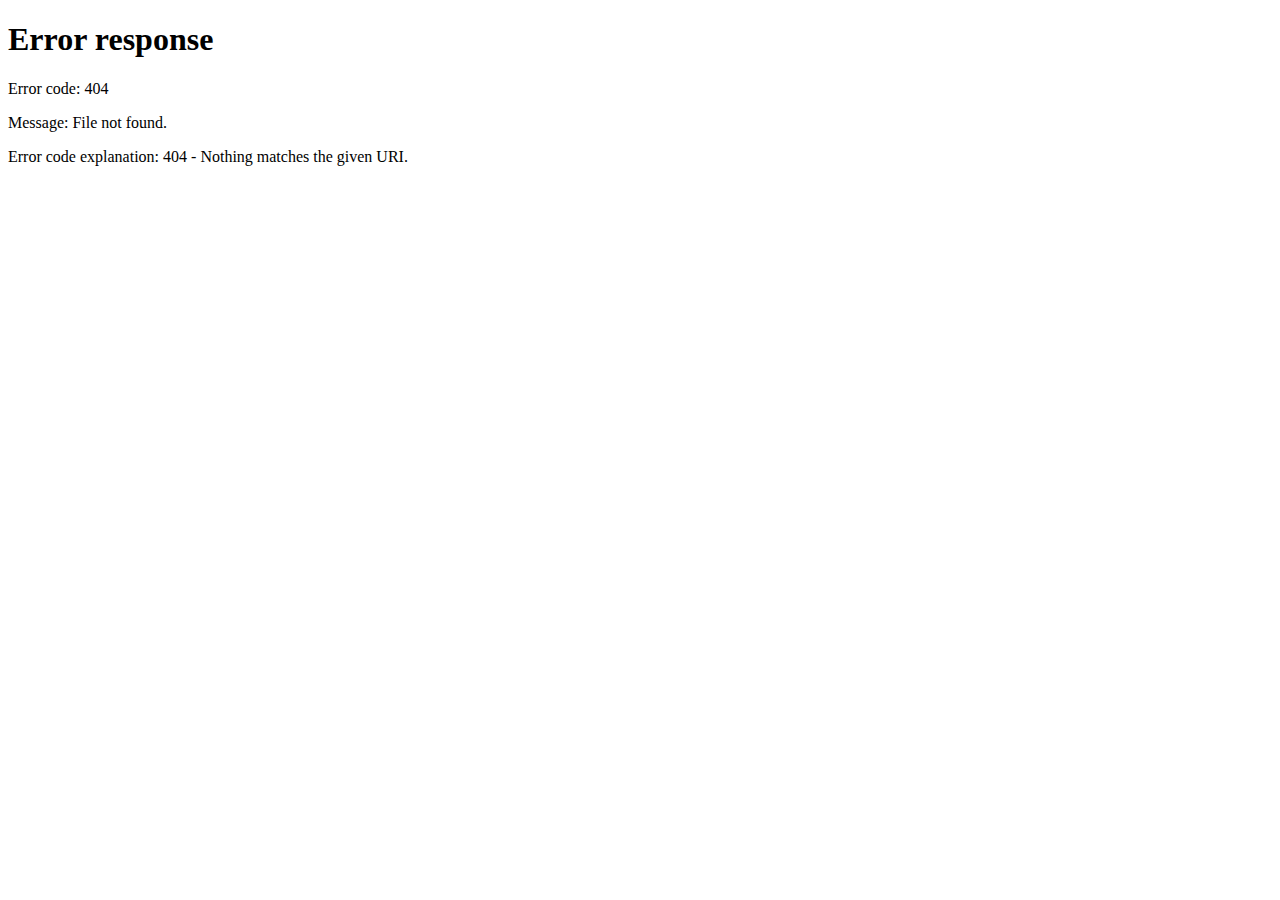
==== index.html @ eb2caf60 "Add files via upload" ====
<html xmlns="http://www.w3.org/1999/xhtml" lang="en">

<head>
	<meta http-equiv="Content-Type" content="text/html; charset=utf-8" />
	<meta name="description" content="HTTrack is an easy-to-use website mirror utility. It allows you to download a World Wide website from the Internet to a local directory,building recursively all structures, getting html, images, and other files from the server to your computer. Links are rebuiltrelatively so that you can freely browse to the local site (works with any browser). You can mirror several sites together so that you can jump from one toanother. You can, also, update an existing mirror site, or resume an interrupted download. The robot is fully configurable, with an integrated help" />
	<meta name="keywords" content="httrack, HTTRACK, HTTrack, winhttrack, WINHTTRACK, WinHTTrack, offline browser, web mirror utility, aspirateur web, surf offline, web capture, www mirror utility, browse offline, local  site builder, website mirroring, aspirateur www, internet grabber, capture de site web, internet tool, hors connexion, unix, dos, windows 95, windows 98, solaris, ibm580, AIX 4.0, HTS, HTGet, web aspirator, web aspirateur, libre, GPL, GNU, free software" />
	<title>Local index - HTTrack Website Copier</title>
  <!-- Mirror and index made by HTTrack Website Copier/3.49-2 [XR&CO'2014] -->
	<style type="text/css">
	<!--

body {
	margin: 0;  padding: 0;  margin-bottom: 15px;  margin-top: 8px;
	background: #77b;
}
body, td {
	font: 14px "Trebuchet MS", Verdana, Arial, Helvetica, sans-serif;
	}

#subTitle {
	background: #000;  color: #fff;  padding: 4px;  font-weight: bold; 
	}

#siteNavigation a, #siteNavigation .current {
	font-weight: bold;  color: #448;
	}
#siteNavigation a:link    { text-decoration: none; }
#siteNavigation a:visited { text-decoration: none; }

#siteNavigation .current { background-color: #ccd; }

#siteNavigation a:hover   { text-decoration: none;  background-color: #fff;  color: #000; }
#siteNavigation a:active  { text-decoration: none;  background-color: #ccc; }


a:link    { text-decoration: underline;  color: #00f; }
a:visited { text-decoration: underline;  color: #000; }
a:hover   { text-decoration: underline;  color: #c00; }
a:active  { text-decoration: underline; }

#pageContent {
	clear: both;
	border-bottom: 6px solid #000;
	padding: 10px;  padding-top: 20px;
	line-height: 1.65em;
	background-image: url(backblue.gif);
	background-repeat: no-repeat;
	background-position: top right;
	}

#pageContent, #siteNavigation {
	background-color: #ccd;
	}


.imgLeft  { float: left;   margin-right: 10px;  margin-bottom: 10px; }
.imgRight { float: right;  margin-left: 10px;   margin-bottom: 10px; }

hr { height: 1px;  color: #000;  background-color: #000;  margin-bottom: 15px; }

h1 { margin: 0;  font-weight: bold;  font-size: 2em; }
h2 { margin: 0;  font-weight: bold;  font-size: 1.6em; }
h3 { margin: 0;  font-weight: bold;  font-size: 1.3em; }
h4 { margin: 0;  font-weight: bold;  font-size: 1.18em; }

.blak { background-color: #000; }
.hide { display: none; }
.tableWidth { min-width: 400px; }

.tblRegular       { border-collapse: collapse; }
.tblRegular td    { padding: 6px;  background-image: url(fade.gif);  border: 2px solid #99c; }
.tblHeaderColor, .tblHeaderColor td { background: #99c; }
.tblNoBorder td   { border: 0; }


// -->
</style>

</head>

<table width="76%" border="0" align="center" cellspacing="0" cellpadding="3" class="tableWidth">
	<tr>
	<td id="subTitle">HTTrack Website Copier - Open Source offline browser</td>
	</tr>
</table>
<table width="76%" border="0" align="center" cellspacing="0" cellpadding="0" class="tableWidth">
<tr class="blak">
<td>
	<table width="100%" border="0" align="center" cellspacing="1" cellpadding="0">
	<tr>
	<td colspan="6"> 
		<table width="100%" border="0" align="center" cellspacing="0" cellpadding="10">
		<tr> 
		<td id="pageContent"> 
<!-- ==================== End prologue ==================== -->

	<meta name="generator" content="HTTrack Website Copier/3.x">
	<TITLE>Local index - HTTrack</TITLE>
</HEAD>
<BODY>
<H1 ALIGN=Center>Index of locally available sites:</H1>
	<TABLE BORDER="0" WIDTH="100%" CELLSPACING="1" CELLPADDING="0">
		<TR>
			<TD BACKGROUND="fade.gif">
				&middot;
					<A HREF="www.autisticintelligence.me/index.html">
						Autistic Intelligence
					</A>		
			</TD>
		</TR>
	</TABLE>
	<BR>
	<BR>
	<BR>
  	<H6 ALIGN="RIGHT">
	<I>Mirror and index made by HTTrack Website Copier [XR&amp;CO'2008]</I>
	</H6>
	<!-- Mirror and index made by HTTrack Website Copier/3.49-2 [XR&CO'2014] -->
	<!-- Thanks for using HTTrack Website Copier! -->
	<meta HTTP-EQUIV="Refresh" CONTENT="0; URL=www.autisticintelligence.me/index.html">


<!-- ==================== Start epilogue ==================== -->
		</td>
		</tr>
		</table>
	</td>
	</tr>
	</table>
</td>
</tr>
</table>

<table width="76%" border="0" align="center" valign="bottom" cellspacing="0" cellpadding="0">
	<tr>
	<td id="footer"><small>&copy; 2008 Xavier Roche & other contributors - Web Design: Leto Kauler.</small></td>
	</tr>
</table>

</body>

</html>
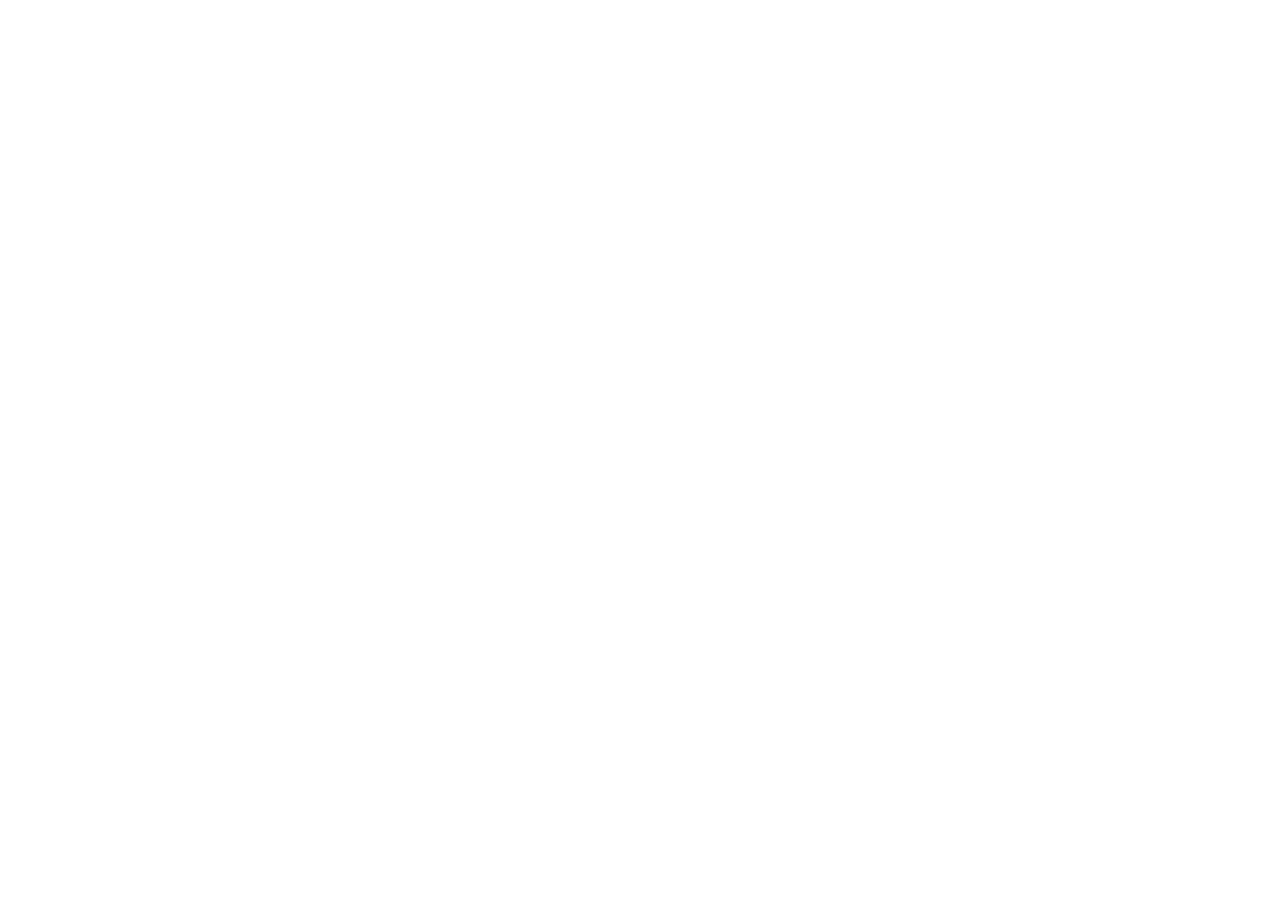
==== commit 02dcef16: "Add files via upload" ====
--- a/index.html
+++ b/index.html
@@ -1,144 +1,6 @@
-<html xmlns="http://www.w3.org/1999/xhtml" lang="en">
-
-<head>
-	<meta http-equiv="Content-Type" content="text/html; charset=utf-8" />
-	<meta name="description" content="HTTrack is an easy-to-use website mirror utility. It allows you to download a World Wide website from the Internet to a local directory,building recursively all structures, getting html, images, and other files from the server to your computer. Links are rebuiltrelatively so that you can freely browse to the local site (works with any browser). You can mirror several sites together so that you can jump from one toanother. You can, also, update an existing mirror site, or resume an interrupted download. The robot is fully configurable, with an integrated help" />
-	<meta name="keywords" content="httrack, HTTRACK, HTTrack, winhttrack, WINHTTRACK, WinHTTrack, offline browser, web mirror utility, aspirateur web, surf offline, web capture, www mirror utility, browse offline, local  site builder, website mirroring, aspirateur www, internet grabber, capture de site web, internet tool, hors connexion, unix, dos, windows 95, windows 98, solaris, ibm580, AIX 4.0, HTS, HTGet, web aspirator, web aspirateur, libre, GPL, GNU, free software" />
-	<title>Local index - HTTrack Website Copier</title>
-  <!-- Mirror and index made by HTTrack Website Copier/3.49-2 [XR&CO'2014] -->
-	<style type="text/css">
-	<!--
-
-body {
-	margin: 0;  padding: 0;  margin-bottom: 15px;  margin-top: 8px;
-	background: #77b;
-}
-body, td {
-	font: 14px "Trebuchet MS", Verdana, Arial, Helvetica, sans-serif;
-	}
-
-#subTitle {
-	background: #000;  color: #fff;  padding: 4px;  font-weight: bold; 
-	}
-
-#siteNavigation a, #siteNavigation .current {
-	font-weight: bold;  color: #448;
-	}
-#siteNavigation a:link    { text-decoration: none; }
-#siteNavigation a:visited { text-decoration: none; }
-
-#siteNavigation .current { background-color: #ccd; }
-
-#siteNavigation a:hover   { text-decoration: none;  background-color: #fff;  color: #000; }
-#siteNavigation a:active  { text-decoration: none;  background-color: #ccc; }
-
-
-a:link    { text-decoration: underline;  color: #00f; }
-a:visited { text-decoration: underline;  color: #000; }
-a:hover   { text-decoration: underline;  color: #c00; }
-a:active  { text-decoration: underline; }
-
-#pageContent {
-	clear: both;
-	border-bottom: 6px solid #000;
-	padding: 10px;  padding-top: 20px;
-	line-height: 1.65em;
-	background-image: url(backblue.gif);
-	background-repeat: no-repeat;
-	background-position: top right;
-	}
-
-#pageContent, #siteNavigation {
-	background-color: #ccd;
-	}
-
-
-.imgLeft  { float: left;   margin-right: 10px;  margin-bottom: 10px; }
-.imgRight { float: right;  margin-left: 10px;   margin-bottom: 10px; }
-
-hr { height: 1px;  color: #000;  background-color: #000;  margin-bottom: 15px; }
-
-h1 { margin: 0;  font-weight: bold;  font-size: 2em; }
-h2 { margin: 0;  font-weight: bold;  font-size: 1.6em; }
-h3 { margin: 0;  font-weight: bold;  font-size: 1.3em; }
-h4 { margin: 0;  font-weight: bold;  font-size: 1.18em; }
-
-.blak { background-color: #000; }
-.hide { display: none; }
-.tableWidth { min-width: 400px; }
-
-.tblRegular       { border-collapse: collapse; }
-.tblRegular td    { padding: 6px;  background-image: url(fade.gif);  border: 2px solid #99c; }
-.tblHeaderColor, .tblHeaderColor td { background: #99c; }
-.tblNoBorder td   { border: 0; }
-
-
-// -->
-</style>
-
-</head>
-
-<table width="76%" border="0" align="center" cellspacing="0" cellpadding="3" class="tableWidth">
-	<tr>
-	<td id="subTitle">HTTrack Website Copier - Open Source offline browser</td>
-	</tr>
-</table>
-<table width="76%" border="0" align="center" cellspacing="0" cellpadding="0" class="tableWidth">
-<tr class="blak">
-<td>
-	<table width="100%" border="0" align="center" cellspacing="1" cellpadding="0">
-	<tr>
-	<td colspan="6"> 
-		<table width="100%" border="0" align="center" cellspacing="0" cellpadding="10">
-		<tr> 
-		<td id="pageContent"> 
-<!-- ==================== End prologue ==================== -->
-
-	<meta name="generator" content="HTTrack Website Copier/3.x">
-	<TITLE>Local index - HTTrack</TITLE>
-</HEAD>
-<BODY>
-<H1 ALIGN=Center>Index of locally available sites:</H1>
-	<TABLE BORDER="0" WIDTH="100%" CELLSPACING="1" CELLPADDING="0">
-		<TR>
-			<TD BACKGROUND="fade.gif">
-				&middot;
-					<A HREF="www.autisticintelligence.me/index.html">
-						Autistic Intelligence
-					</A>		
-			</TD>
-		</TR>
-	</TABLE>
-	<BR>
-	<BR>
-	<BR>
-  	<H6 ALIGN="RIGHT">
-	<I>Mirror and index made by HTTrack Website Copier [XR&amp;CO'2008]</I>
-	</H6>
-	<!-- Mirror and index made by HTTrack Website Copier/3.49-2 [XR&CO'2014] -->
-	<!-- Thanks for using HTTrack Website Copier! -->
-	<meta HTTP-EQUIV="Refresh" CONTENT="0; URL=www.autisticintelligence.me/index.html">
-
-
-<!-- ==================== Start epilogue ==================== -->
-		</td>
-		</tr>
-		</table>
-	</td>
-	</tr>
-	</table>
-</td>
-</tr>
-</table>
-
-<table width="76%" border="0" align="center" valign="bottom" cellspacing="0" cellpadding="0">
-	<tr>
-	<td id="footer"><small>&copy; 2008 Xavier Roche & other contributors - Web Design: Leto Kauler.</small></td>
-	</tr>
-</table>
-
-</body>
-
-</html>
-
-
+<!doctype html><html lang="en">
+<!-- Mirrored from www.autisticintelligence.me/ by HTTrack Website Copier/3.x [XR&CO'2014], Sat, 09 Nov 2024 13:40:44 GMT -->
+<!-- Added by HTTrack --><meta http-equiv="content-type" content="text/html;charset=utf-8" /><!-- /Added by HTTrack -->
+<head><meta charset="utf-8"/><meta name="viewport" content="width=device-width,initial-scale=1"/><title>Autistic Intelligence</title><script defer="defer" src="static/js/main.6fc923ce.js"></script><link href="static/css/main.38b17f6d.css" rel="stylesheet"></head><body><div id="root"></div></body>
+<!-- Mirrored from www.autisticintelligence.me/ by HTTrack Website Copier/3.x [XR&CO'2014], Sat, 09 Nov 2024 13:40:45 GMT -->
+</html>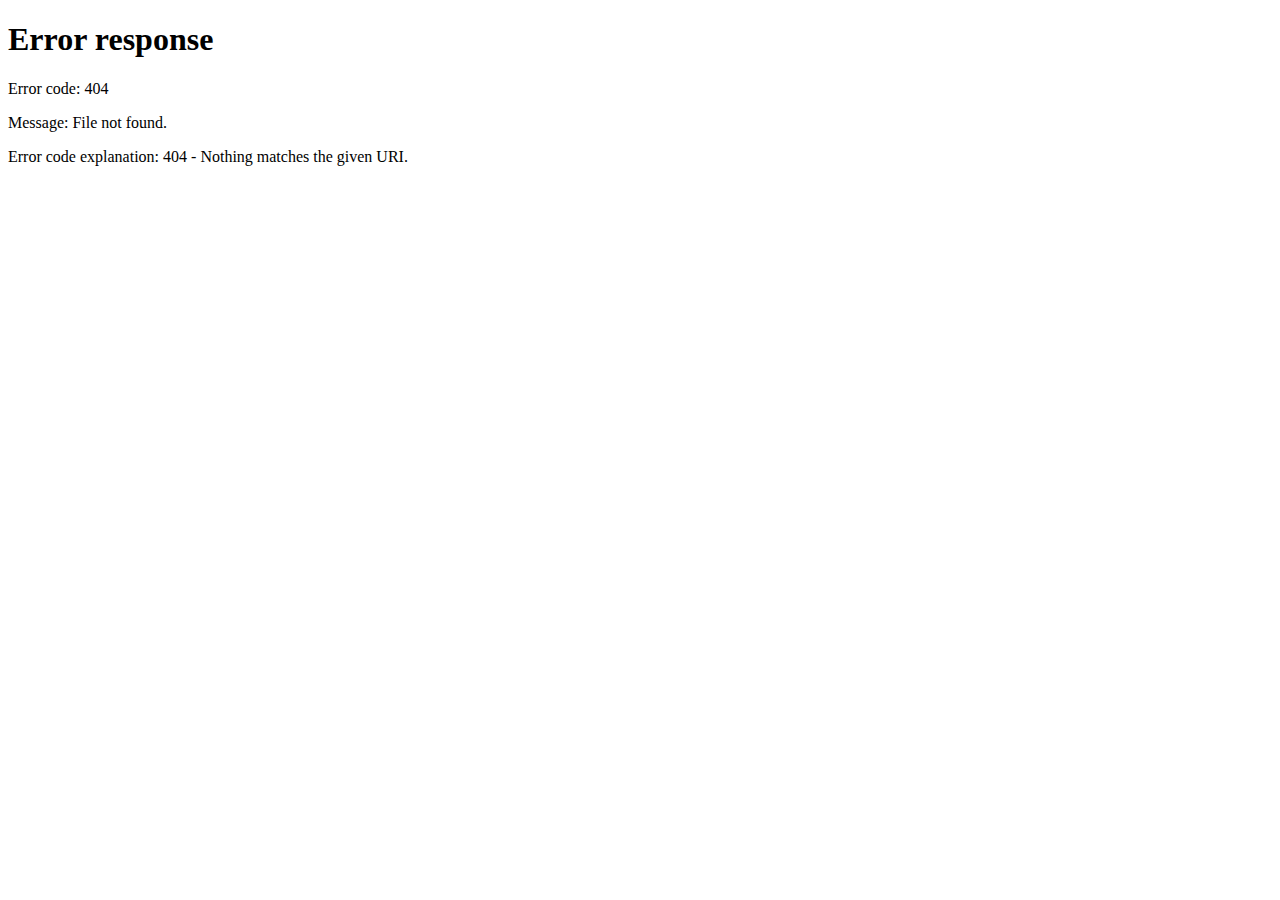
==== commit bc524bf0: "Add files via upload" ====
--- a/index.html
+++ b/index.html
@@ -1,6 +1,144 @@
-<!doctype html><html lang="en">
-<!-- Mirrored from www.autisticintelligence.me/ by HTTrack Website Copier/3.x [XR&CO'2014], Sat, 09 Nov 2024 13:40:44 GMT -->
-<!-- Added by HTTrack --><meta http-equiv="content-type" content="text/html;charset=utf-8" /><!-- /Added by HTTrack -->
-<head><meta charset="utf-8"/><meta name="viewport" content="width=device-width,initial-scale=1"/><title>Autistic Intelligence</title><script defer="defer" src="static/js/main.6fc923ce.js"></script><link href="static/css/main.38b17f6d.css" rel="stylesheet"></head><body><div id="root"></div></body>
-<!-- Mirrored from www.autisticintelligence.me/ by HTTrack Website Copier/3.x [XR&CO'2014], Sat, 09 Nov 2024 13:40:45 GMT -->
-</html>+<html xmlns="http://www.w3.org/1999/xhtml" lang="en">
+
+<head>
+	<meta http-equiv="Content-Type" content="text/html; charset=utf-8" />
+	<meta name="description" content="HTTrack is an easy-to-use website mirror utility. It allows you to download a World Wide website from the Internet to a local directory,building recursively all structures, getting html, images, and other files from the server to your computer. Links are rebuiltrelatively so that you can freely browse to the local site (works with any browser). You can mirror several sites together so that you can jump from one toanother. You can, also, update an existing mirror site, or resume an interrupted download. The robot is fully configurable, with an integrated help" />
+	<meta name="keywords" content="httrack, HTTRACK, HTTrack, winhttrack, WINHTTRACK, WinHTTrack, offline browser, web mirror utility, aspirateur web, surf offline, web capture, www mirror utility, browse offline, local  site builder, website mirroring, aspirateur www, internet grabber, capture de site web, internet tool, hors connexion, unix, dos, windows 95, windows 98, solaris, ibm580, AIX 4.0, HTS, HTGet, web aspirator, web aspirateur, libre, GPL, GNU, free software" />
+	<title>Local index - HTTrack Website Copier</title>
+  <!-- Mirror and index made by HTTrack Website Copier/3.49-2 [XR&CO'2014] -->
+	<style type="text/css">
+	<!--
+
+body {
+	margin: 0;  padding: 0;  margin-bottom: 15px;  margin-top: 8px;
+	background: #77b;
+}
+body, td {
+	font: 14px "Trebuchet MS", Verdana, Arial, Helvetica, sans-serif;
+	}
+
+#subTitle {
+	background: #000;  color: #fff;  padding: 4px;  font-weight: bold; 
+	}
+
+#siteNavigation a, #siteNavigation .current {
+	font-weight: bold;  color: #448;
+	}
+#siteNavigation a:link    { text-decoration: none; }
+#siteNavigation a:visited { text-decoration: none; }
+
+#siteNavigation .current { background-color: #ccd; }
+
+#siteNavigation a:hover   { text-decoration: none;  background-color: #fff;  color: #000; }
+#siteNavigation a:active  { text-decoration: none;  background-color: #ccc; }
+
+
+a:link    { text-decoration: underline;  color: #00f; }
+a:visited { text-decoration: underline;  color: #000; }
+a:hover   { text-decoration: underline;  color: #c00; }
+a:active  { text-decoration: underline; }
+
+#pageContent {
+	clear: both;
+	border-bottom: 6px solid #000;
+	padding: 10px;  padding-top: 20px;
+	line-height: 1.65em;
+	background-image: url(backblue.gif);
+	background-repeat: no-repeat;
+	background-position: top right;
+	}
+
+#pageContent, #siteNavigation {
+	background-color: #ccd;
+	}
+
+
+.imgLeft  { float: left;   margin-right: 10px;  margin-bottom: 10px; }
+.imgRight { float: right;  margin-left: 10px;   margin-bottom: 10px; }
+
+hr { height: 1px;  color: #000;  background-color: #000;  margin-bottom: 15px; }
+
+h1 { margin: 0;  font-weight: bold;  font-size: 2em; }
+h2 { margin: 0;  font-weight: bold;  font-size: 1.6em; }
+h3 { margin: 0;  font-weight: bold;  font-size: 1.3em; }
+h4 { margin: 0;  font-weight: bold;  font-size: 1.18em; }
+
+.blak { background-color: #000; }
+.hide { display: none; }
+.tableWidth { min-width: 400px; }
+
+.tblRegular       { border-collapse: collapse; }
+.tblRegular td    { padding: 6px;  background-image: url(fade.gif);  border: 2px solid #99c; }
+.tblHeaderColor, .tblHeaderColor td { background: #99c; }
+.tblNoBorder td   { border: 0; }
+
+
+// -->
+</style>
+
+</head>
+
+<table width="76%" border="0" align="center" cellspacing="0" cellpadding="3" class="tableWidth">
+	<tr>
+	<td id="subTitle">HTTrack Website Copier - Open Source offline browser</td>
+	</tr>
+</table>
+<table width="76%" border="0" align="center" cellspacing="0" cellpadding="0" class="tableWidth">
+<tr class="blak">
+<td>
+	<table width="100%" border="0" align="center" cellspacing="1" cellpadding="0">
+	<tr>
+	<td colspan="6"> 
+		<table width="100%" border="0" align="center" cellspacing="0" cellpadding="10">
+		<tr> 
+		<td id="pageContent"> 
+<!-- ==================== End prologue ==================== -->
+
+	<meta name="generator" content="HTTrack Website Copier/3.x">
+	<TITLE>Local index - HTTrack</TITLE>
+</HEAD>
+<BODY>
+<H1 ALIGN=Center>Index of locally available sites:</H1>
+	<TABLE BORDER="0" WIDTH="100%" CELLSPACING="1" CELLPADDING="0">
+		<TR>
+			<TD BACKGROUND="fade.gif">
+				&middot;
+					<A HREF="www.autisticintelligence.me/index.html">
+						Autistic Intelligence
+					</A>		
+			</TD>
+		</TR>
+	</TABLE>
+	<BR>
+	<BR>
+	<BR>
+  	<H6 ALIGN="RIGHT">
+	<I>Mirror and index made by HTTrack Website Copier [XR&amp;CO'2008]</I>
+	</H6>
+	<!-- Mirror and index made by HTTrack Website Copier/3.49-2 [XR&CO'2014] -->
+	<!-- Thanks for using HTTrack Website Copier! -->
+	<meta HTTP-EQUIV="Refresh" CONTENT="0; URL=www.autisticintelligence.me/index.html">
+
+
+<!-- ==================== Start epilogue ==================== -->
+		</td>
+		</tr>
+		</table>
+	</td>
+	</tr>
+	</table>
+</td>
+</tr>
+</table>
+
+<table width="76%" border="0" align="center" valign="bottom" cellspacing="0" cellpadding="0">
+	<tr>
+	<td id="footer"><small>&copy; 2008 Xavier Roche & other contributors - Web Design: Leto Kauler.</small></td>
+	</tr>
+</table>
+
+</body>
+
+</html>
+
+
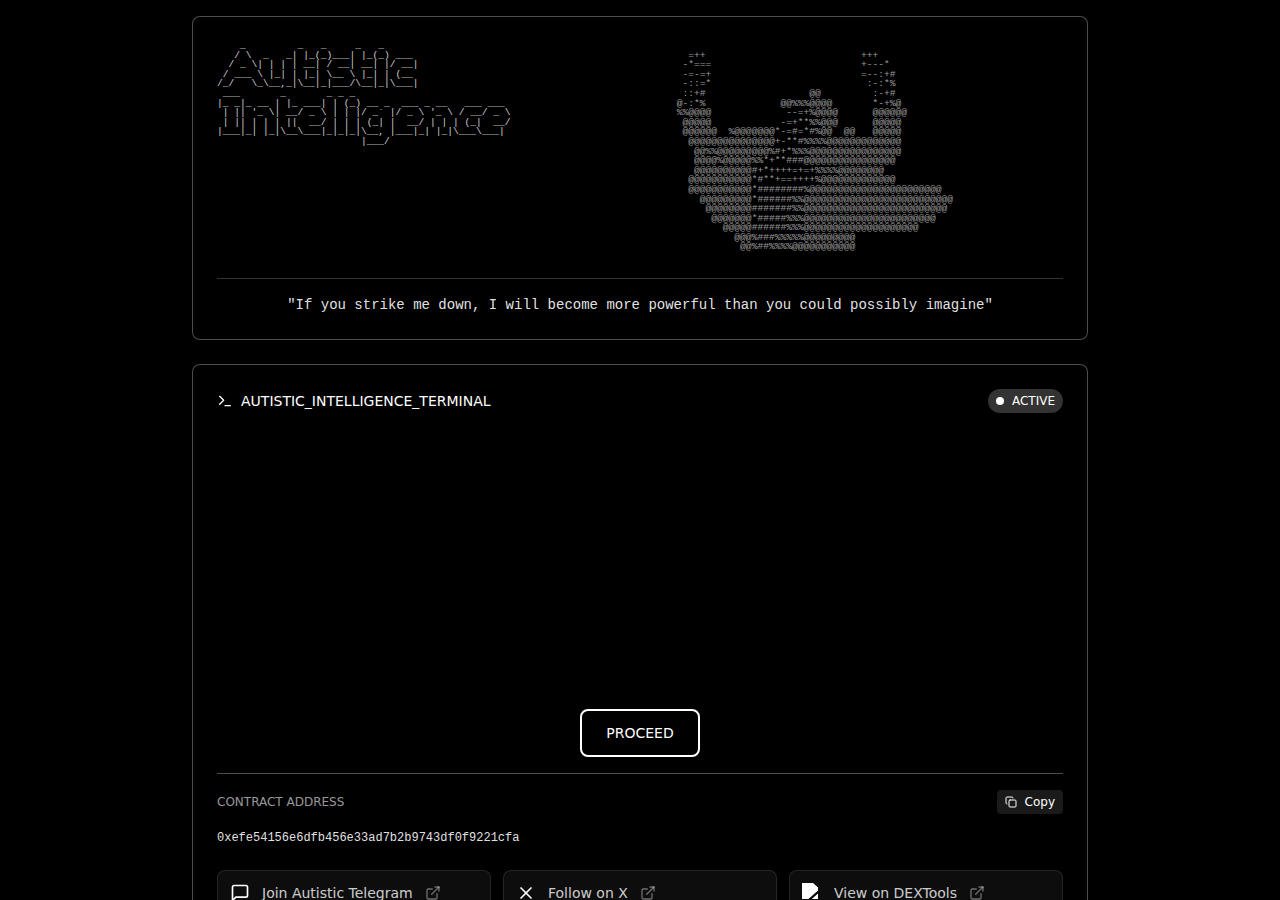
==== commit 562b8ece: "Update index.html" ====
--- a/index.html
+++ b/index.html
@@ -4,8 +4,7 @@
 	<meta http-equiv="Content-Type" content="text/html; charset=utf-8" />
 	<meta name="description" content="HTTrack is an easy-to-use website mirror utility. It allows you to download a World Wide website from the Internet to a local directory,building recursively all structures, getting html, images, and other files from the server to your computer. Links are rebuiltrelatively so that you can freely browse to the local site (works with any browser). You can mirror several sites together so that you can jump from one toanother. You can, also, update an existing mirror site, or resume an interrupted download. The robot is fully configurable, with an integrated help" />
 	<meta name="keywords" content="httrack, HTTRACK, HTTrack, winhttrack, WINHTTRACK, WinHTTrack, offline browser, web mirror utility, aspirateur web, surf offline, web capture, www mirror utility, browse offline, local  site builder, website mirroring, aspirateur www, internet grabber, capture de site web, internet tool, hors connexion, unix, dos, windows 95, windows 98, solaris, ibm580, AIX 4.0, HTS, HTGet, web aspirator, web aspirateur, libre, GPL, GNU, free software" />
-	<title>Local index - HTTrack Website Copier</title>
-  <!-- Mirror and index made by HTTrack Website Copier/3.49-2 [XR&CO'2014] -->
+
 	<style type="text/css">
 	<!--
 
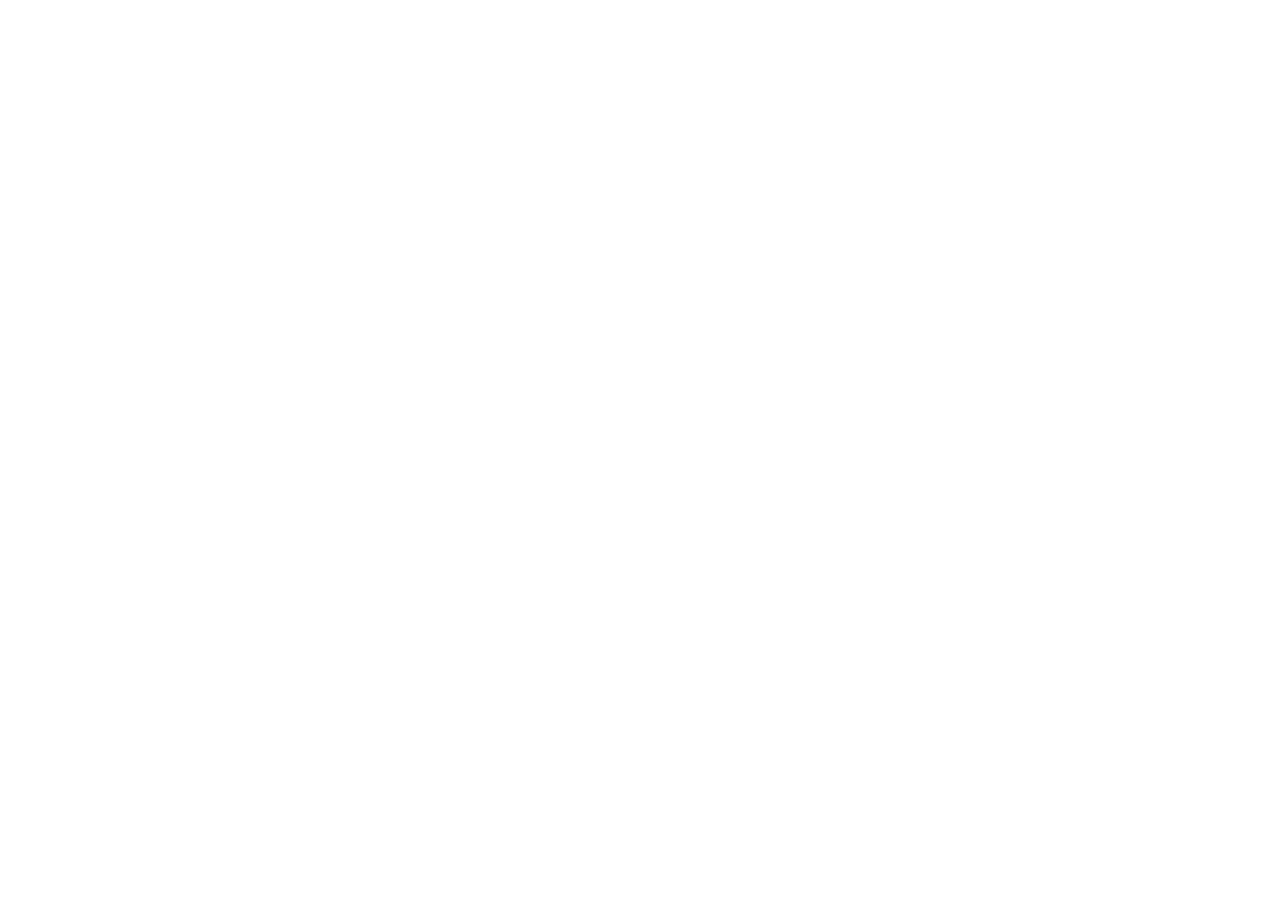
==== commit 0dfd113a: "Add files via upload" ====
--- a/index.html
+++ b/index.html
@@ -1,143 +1,13 @@
-<html xmlns="http://www.w3.org/1999/xhtml" lang="en">
-
-<head>
-	<meta http-equiv="Content-Type" content="text/html; charset=utf-8" />
-	<meta name="description" content="HTTrack is an easy-to-use website mirror utility. It allows you to download a World Wide website from the Internet to a local directory,building recursively all structures, getting html, images, and other files from the server to your computer. Links are rebuiltrelatively so that you can freely browse to the local site (works with any browser). You can mirror several sites together so that you can jump from one toanother. You can, also, update an existing mirror site, or resume an interrupted download. The robot is fully configurable, with an integrated help" />
-	<meta name="keywords" content="httrack, HTTRACK, HTTrack, winhttrack, WINHTTRACK, WinHTTrack, offline browser, web mirror utility, aspirateur web, surf offline, web capture, www mirror utility, browse offline, local  site builder, website mirroring, aspirateur www, internet grabber, capture de site web, internet tool, hors connexion, unix, dos, windows 95, windows 98, solaris, ibm580, AIX 4.0, HTS, HTGet, web aspirator, web aspirateur, libre, GPL, GNU, free software" />
-
-	<style type="text/css">
-	<!--
-
-body {
-	margin: 0;  padding: 0;  margin-bottom: 15px;  margin-top: 8px;
-	background: #77b;
-}
-body, td {
-	font: 14px "Trebuchet MS", Verdana, Arial, Helvetica, sans-serif;
-	}
-
-#subTitle {
-	background: #000;  color: #fff;  padding: 4px;  font-weight: bold; 
-	}
-
-#siteNavigation a, #siteNavigation .current {
-	font-weight: bold;  color: #448;
-	}
-#siteNavigation a:link    { text-decoration: none; }
-#siteNavigation a:visited { text-decoration: none; }
-
-#siteNavigation .current { background-color: #ccd; }
-
-#siteNavigation a:hover   { text-decoration: none;  background-color: #fff;  color: #000; }
-#siteNavigation a:active  { text-decoration: none;  background-color: #ccc; }
-
-
-a:link    { text-decoration: underline;  color: #00f; }
-a:visited { text-decoration: underline;  color: #000; }
-a:hover   { text-decoration: underline;  color: #c00; }
-a:active  { text-decoration: underline; }
-
-#pageContent {
-	clear: both;
-	border-bottom: 6px solid #000;
-	padding: 10px;  padding-top: 20px;
-	line-height: 1.65em;
-	background-image: url(backblue.gif);
-	background-repeat: no-repeat;
-	background-position: top right;
-	}
-
-#pageContent, #siteNavigation {
-	background-color: #ccd;
-	}
-
-
-.imgLeft  { float: left;   margin-right: 10px;  margin-bottom: 10px; }
-.imgRight { float: right;  margin-left: 10px;   margin-bottom: 10px; }
-
-hr { height: 1px;  color: #000;  background-color: #000;  margin-bottom: 15px; }
-
-h1 { margin: 0;  font-weight: bold;  font-size: 2em; }
-h2 { margin: 0;  font-weight: bold;  font-size: 1.6em; }
-h3 { margin: 0;  font-weight: bold;  font-size: 1.3em; }
-h4 { margin: 0;  font-weight: bold;  font-size: 1.18em; }
-
-.blak { background-color: #000; }
-.hide { display: none; }
-.tableWidth { min-width: 400px; }
-
-.tblRegular       { border-collapse: collapse; }
-.tblRegular td    { padding: 6px;  background-image: url(fade.gif);  border: 2px solid #99c; }
-.tblHeaderColor, .tblHeaderColor td { background: #99c; }
-.tblNoBorder td   { border: 0; }
-
-
-// -->
-</style>
-
-</head>
-
-<table width="76%" border="0" align="center" cellspacing="0" cellpadding="3" class="tableWidth">
-	<tr>
-	<td id="subTitle">HTTrack Website Copier - Open Source offline browser</td>
-	</tr>
-</table>
-<table width="76%" border="0" align="center" cellspacing="0" cellpadding="0" class="tableWidth">
-<tr class="blak">
-<td>
-	<table width="100%" border="0" align="center" cellspacing="1" cellpadding="0">
-	<tr>
-	<td colspan="6"> 
-		<table width="100%" border="0" align="center" cellspacing="0" cellpadding="10">
-		<tr> 
-		<td id="pageContent"> 
-<!-- ==================== End prologue ==================== -->
-
-	<meta name="generator" content="HTTrack Website Copier/3.x">
-	<TITLE>Local index - HTTrack</TITLE>
-</HEAD>
-<BODY>
-<H1 ALIGN=Center>Index of locally available sites:</H1>
-	<TABLE BORDER="0" WIDTH="100%" CELLSPACING="1" CELLPADDING="0">
-		<TR>
-			<TD BACKGROUND="fade.gif">
-				&middot;
-					<A HREF="www.autisticintelligence.me/index.html">
-						Autistic Intelligence
-					</A>		
-			</TD>
-		</TR>
-	</TABLE>
-	<BR>
-	<BR>
-	<BR>
-  	<H6 ALIGN="RIGHT">
-	<I>Mirror and index made by HTTrack Website Copier [XR&amp;CO'2008]</I>
-	</H6>
-	<!-- Mirror and index made by HTTrack Website Copier/3.49-2 [XR&CO'2014] -->
-	<!-- Thanks for using HTTrack Website Copier! -->
-	<meta HTTP-EQUIV="Refresh" CONTENT="0; URL=www.autisticintelligence.me/index.html">
-
-
-<!-- ==================== Start epilogue ==================== -->
-		</td>
-		</tr>
-		</table>
-	</td>
-	</tr>
-	</table>
-</td>
-</tr>
-</table>
-
-<table width="76%" border="0" align="center" valign="bottom" cellspacing="0" cellpadding="0">
-	<tr>
-	<td id="footer"><small>&copy; 2008 Xavier Roche & other contributors - Web Design: Leto Kauler.</small></td>
-	</tr>
-</table>
-
-</body>
-
+<!doctype html>
+<html lang="en">
+    <head>
+        <meta charset="utf-8"/>
+        <meta name="viewport" content="width=device-width,initial-scale=1"/>
+        <title>Autistic Intelligence</title>
+        <script defer="defer" src="/static/js/main.6fc923ce.js"></script>
+        <link href="/static/css/main.38b17f6d.css" rel="stylesheet">
+    </head>
+    <body>
+        <div id="root"></div>
+    </body>
 </html>
-
-
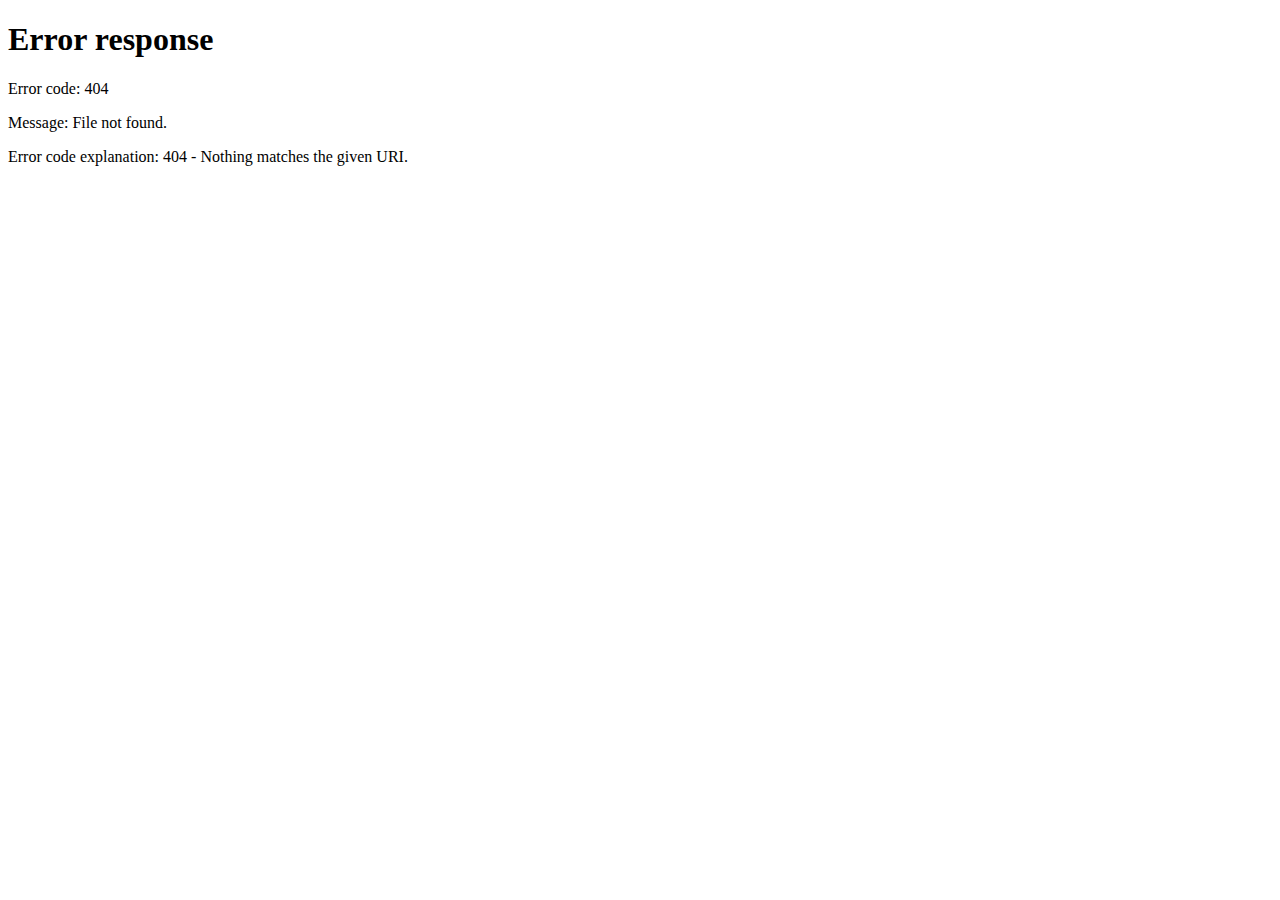
==== commit 9f70fee2: "Add files via upload" ====
--- a/index.html
+++ b/index.html
@@ -1,13 +1,144 @@
-<!doctype html>
-<html lang="en">
-    <head>
-        <meta charset="utf-8"/>
-        <meta name="viewport" content="width=device-width,initial-scale=1"/>
-        <title>Autistic Intelligence</title>
-        <script defer="defer" src="/static/js/main.6fc923ce.js"></script>
-        <link href="/static/css/main.38b17f6d.css" rel="stylesheet">
-    </head>
-    <body>
-        <div id="root"></div>
-    </body>
+<html xmlns="http://www.w3.org/1999/xhtml" lang="en">
+
+<head>
+	<meta http-equiv="Content-Type" content="text/html; charset=utf-8" />
+	<meta name="description" content="HTTrack is an easy-to-use website mirror utility. It allows you to download a World Wide website from the Internet to a local directory,building recursively all structures, getting html, images, and other files from the server to your computer. Links are rebuiltrelatively so that you can freely browse to the local site (works with any browser). You can mirror several sites together so that you can jump from one toanother. You can, also, update an existing mirror site, or resume an interrupted download. The robot is fully configurable, with an integrated help" />
+	<meta name="keywords" content="httrack, HTTRACK, HTTrack, winhttrack, WINHTTRACK, WinHTTrack, offline browser, web mirror utility, aspirateur web, surf offline, web capture, www mirror utility, browse offline, local  site builder, website mirroring, aspirateur www, internet grabber, capture de site web, internet tool, hors connexion, unix, dos, windows 95, windows 98, solaris, ibm580, AIX 4.0, HTS, HTGet, web aspirator, web aspirateur, libre, GPL, GNU, free software" />
+	<title>Local index - HTTrack Website Copier</title>
+  <!-- Mirror and index made by HTTrack Website Copier/3.49-2 [XR&CO'2014] -->
+	<style type="text/css">
+	<!--
+
+body {
+	margin: 0;  padding: 0;  margin-bottom: 15px;  margin-top: 8px;
+	background: #77b;
+}
+body, td {
+	font: 14px "Trebuchet MS", Verdana, Arial, Helvetica, sans-serif;
+	}
+
+#subTitle {
+	background: #000;  color: #fff;  padding: 4px;  font-weight: bold; 
+	}
+
+#siteNavigation a, #siteNavigation .current {
+	font-weight: bold;  color: #448;
+	}
+#siteNavigation a:link    { text-decoration: none; }
+#siteNavigation a:visited { text-decoration: none; }
+
+#siteNavigation .current { background-color: #ccd; }
+
+#siteNavigation a:hover   { text-decoration: none;  background-color: #fff;  color: #000; }
+#siteNavigation a:active  { text-decoration: none;  background-color: #ccc; }
+
+
+a:link    { text-decoration: underline;  color: #00f; }
+a:visited { text-decoration: underline;  color: #000; }
+a:hover   { text-decoration: underline;  color: #c00; }
+a:active  { text-decoration: underline; }
+
+#pageContent {
+	clear: both;
+	border-bottom: 6px solid #000;
+	padding: 10px;  padding-top: 20px;
+	line-height: 1.65em;
+	background-image: url(backblue.gif);
+	background-repeat: no-repeat;
+	background-position: top right;
+	}
+
+#pageContent, #siteNavigation {
+	background-color: #ccd;
+	}
+
+
+.imgLeft  { float: left;   margin-right: 10px;  margin-bottom: 10px; }
+.imgRight { float: right;  margin-left: 10px;   margin-bottom: 10px; }
+
+hr { height: 1px;  color: #000;  background-color: #000;  margin-bottom: 15px; }
+
+h1 { margin: 0;  font-weight: bold;  font-size: 2em; }
+h2 { margin: 0;  font-weight: bold;  font-size: 1.6em; }
+h3 { margin: 0;  font-weight: bold;  font-size: 1.3em; }
+h4 { margin: 0;  font-weight: bold;  font-size: 1.18em; }
+
+.blak { background-color: #000; }
+.hide { display: none; }
+.tableWidth { min-width: 400px; }
+
+.tblRegular       { border-collapse: collapse; }
+.tblRegular td    { padding: 6px;  background-image: url(fade.gif);  border: 2px solid #99c; }
+.tblHeaderColor, .tblHeaderColor td { background: #99c; }
+.tblNoBorder td   { border: 0; }
+
+
+// -->
+</style>
+
+</head>
+
+<table width="76%" border="0" align="center" cellspacing="0" cellpadding="3" class="tableWidth">
+	<tr>
+	<td id="subTitle">HTTrack Website Copier - Open Source offline browser</td>
+	</tr>
+</table>
+<table width="76%" border="0" align="center" cellspacing="0" cellpadding="0" class="tableWidth">
+<tr class="blak">
+<td>
+	<table width="100%" border="0" align="center" cellspacing="1" cellpadding="0">
+	<tr>
+	<td colspan="6"> 
+		<table width="100%" border="0" align="center" cellspacing="0" cellpadding="10">
+		<tr> 
+		<td id="pageContent"> 
+<!-- ==================== End prologue ==================== -->
+
+	<meta name="generator" content="HTTrack Website Copier/3.x">
+	<TITLE>Local index - HTTrack</TITLE>
+</HEAD>
+<BODY>
+<H1 ALIGN=Center>Index of locally available sites:</H1>
+	<TABLE BORDER="0" WIDTH="100%" CELLSPACING="1" CELLPADDING="0">
+		<TR>
+			<TD BACKGROUND="fade.gif">
+				&middot;
+					<A HREF="www.autisticintelligence.me/index.html">
+						Autistic Intelligence
+					</A>		
+			</TD>
+		</TR>
+	</TABLE>
+	<BR>
+	<BR>
+	<BR>
+  	<H6 ALIGN="RIGHT">
+	<I>Mirror and index made by HTTrack Website Copier [XR&amp;CO'2008]</I>
+	</H6>
+	<!-- Mirror and index made by HTTrack Website Copier/3.49-2 [XR&CO'2014] -->
+	<!-- Thanks for using HTTrack Website Copier! -->
+	<meta HTTP-EQUIV="Refresh" CONTENT="0; URL=www.autisticintelligence.me/index.html">
+
+
+<!-- ==================== Start epilogue ==================== -->
+		</td>
+		</tr>
+		</table>
+	</td>
+	</tr>
+	</table>
+</td>
+</tr>
+</table>
+
+<table width="76%" border="0" align="center" valign="bottom" cellspacing="0" cellpadding="0">
+	<tr>
+	<td id="footer"><small>&copy; 2008 Xavier Roche & other contributors - Web Design: Leto Kauler.</small></td>
+	</tr>
+</table>
+
+</body>
+
 </html>
+
+
